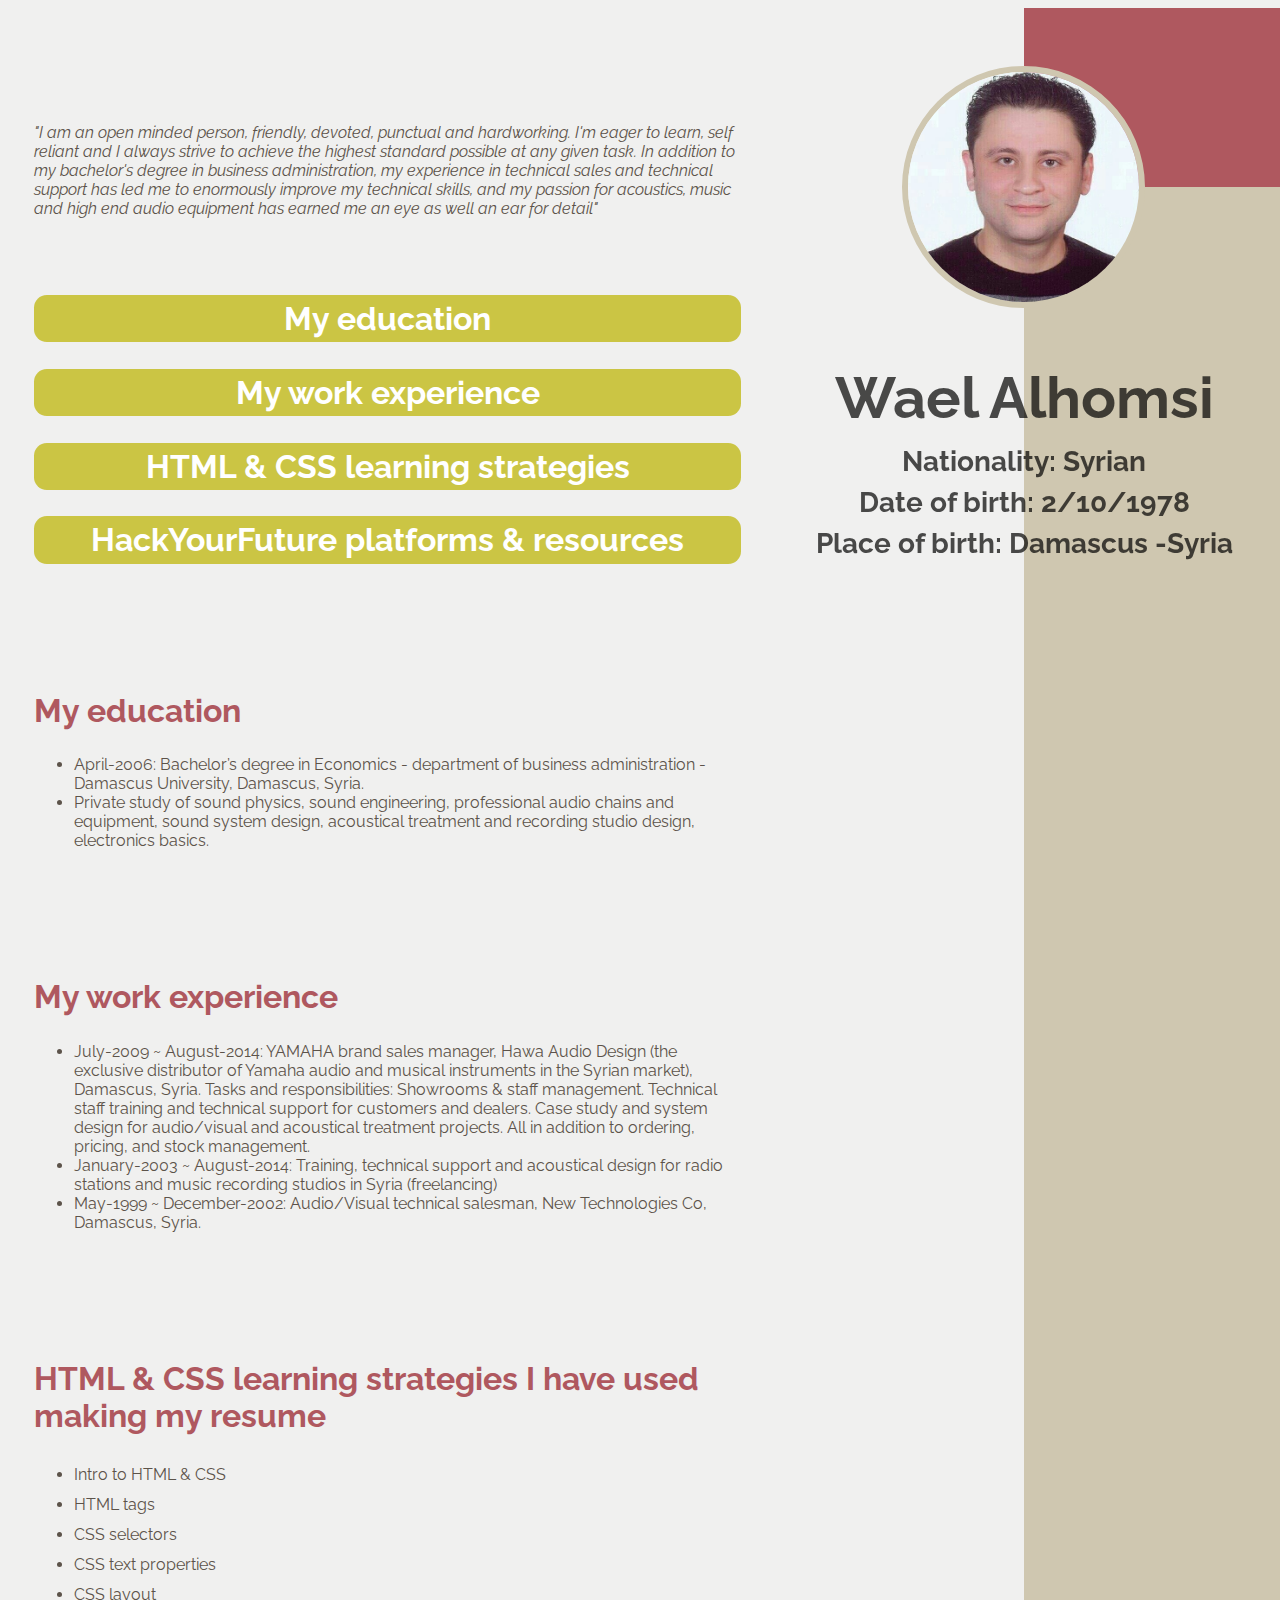
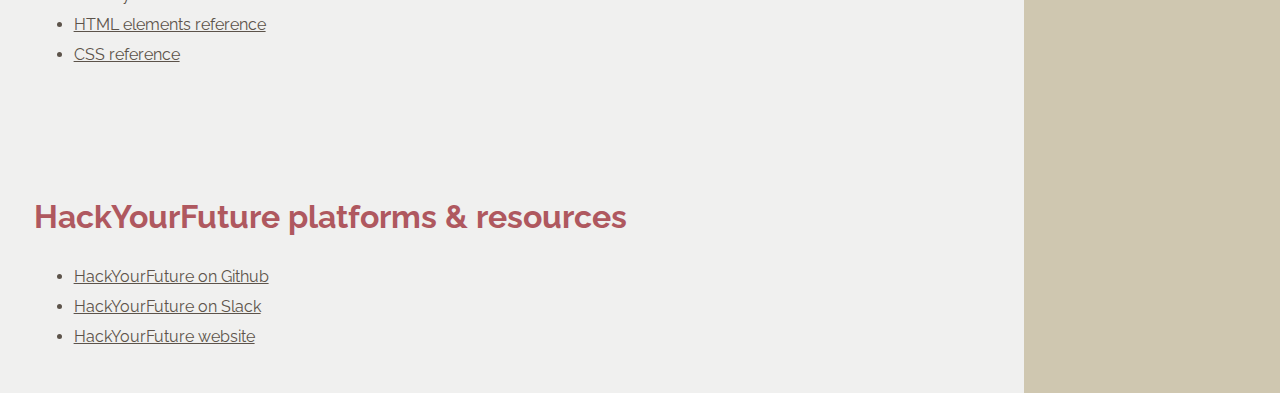
==== week1/index.html @ 4259e04e "Add files via upload" ====
<!DOCTYPE html>
<html>
<head>
  <meta charset="utf-8">
  <meta name="viewport" content="width=device-width, initial-scale=1.0">
  <title>My Resume</title>
  <link rel="stylesheet" href="./styles.css">
  <link href="https://fonts.googleapis.com/css?family=Raleway" rel="stylesheet">
</head>

<body>

  <div role="banner" class="identity">

    <img src="./Wael Edited.jpg" alt="profile picture" class="profile-picture">

    <div role="presentation" class="identity-text">
        <h1 role="presentation">Wael Alhomsi</h1>
        <h3 role="presentation">Nationality: Syrian</h3>
        <h3 role="presentation">Date of birth: 2/10/1978</h3>
        <h3 role="presentation">Place of birth: Damascus -Syria</h3>
    </div>

    <div role="none" class="sub-identity-top">
    </div>
    <div role="none" class="sub-identity-bottom">
    </div>

  </div>
  
  <div role="document" class="content">

   <p role="definition" class="profile">"I am an open minded person, friendly, devoted, 
    punctual and hardworking. I'm eager to learn, self reliant and I always strive to
    achieve the highest standard possible at any given task. In addition to
    my bachelor's degree in business administration, my experience in technical
    sales and technical support has led me to enormously improve my technical
    skills, and my passion for acoustics, music and high end audio equipment
    has earned me an eye as well an ear for detail"</p>

   <a role="menuitem" href="#education" class="no-underline"><h2 class="buttons">My 
    education</h2></a>
   <a role="menuitem" href="#work-experience" class="no-underline"><h2 class="buttons">
    My work experience</h2></a>
   <a role="menuitem" href="#strategies" class="no-underline"><h2 class="buttons">HTML
    & CSS learning strategies</h2></a>
   <a role="menuitem" href="#platforms" class="no-underline"><h2 class="buttons">
    HackYourFuture platforms & resources</h2></a>

   <h2 class="sections" id="education">My education</h2>
   <ul role="presentation">
     <li role="presentation">April-2006: Bachelor’s degree in Economics - department of 
      business administration - Damascus University, Damascus, Syria.</li>
     <li role="presentation">Private study of sound physics, sound engineering, professional 
      audio chains and equipment, sound system design, acoustical treatment
      and recording studio design, electronics basics.</li>
   </ul>

   <h2 class="sections" id="work-experience">My work experience</h2>
   <ul role="presentation">
     <li role="presentation">July-2009 ~ August-2014: YAMAHA brand sales manager,
      Hawa Audio Design  (the exclusive distributor of Yamaha audio and musical 
      instruments in the Syrian market),  Damascus, Syria. Tasks and 
      responsibilities:  Showrooms & staff management. Technical staff
      training and technical support for customers and dealers. Case
      study and system design for audio/visual and acoustical treatment
      projects. All in addition to ordering, pricing, and stock management.</li>
     <li role="presentation">January-2003 ~ August-2014: Training, technical support and acoustical
      design for radio stations and music recording studios in Syria (freelancing)</li>
     <li role="presentation">May-1999 ~ December-2002: Audio/Visual technical salesman, New 
      Technologies Co, Damascus, Syria.</li>
   </ul>

   <h2 class="sections" id="strategies">HTML & CSS learning strategies I have used
    making my resume</h2>
   <ul class="lists">
     <li>Intro to HTML & CSS</li>
     <li>HTML tags</li>
     <li>CSS selectors</li>
     <li>CSS text properties</li>
     <li>CSS layout</li>
     <li><a target="_blank" href="https://developer.mozilla.org/en-US/docs/Web/HTML/Element">
      HTML elements reference</a></li>
     <li><a target="_blank" href="https://cssreference.io/">CSS reference</a></li>
   </ul>

   <h2 class="sections" id="platforms">HackYourFuture platforms & resources</h2>
   <ul class="lists">
    <li><a target="_blank" href="https://github.com/HackYourFuture">HackYourFuture
      on Github</a></li>
    <li><a target="_blank" href="https://hackyourfuture.slack.com/">
     HackYourFuture on Slack</a></li>
    <li><a target="_blank" href="http://hackyourfuture.net/">HackYourFuture website</a></li>
   </ul>

  </div>

</body>
</html>
---- week1/styles.css ----
body {
  font-family: 'Raleway', sans-serif;
  background-color:rgb(240,240,239);
  color:rgb(92,83,74);
}
.profile-picture {
  width:18vw;
  border-radius:50%;
  position:absolute;
  top:4.5vw;
  left:-9.5vw;
  border: 0.5vw solid rgb(207,199,176);
}
.identity-text {
  text-align:center;
  position:absolute;
  width:38vw;
  top:26vw;
  left:-19vw;
  line-height: 1vw;
  color: rgba(0,0,0,0.7);
}
h1 {
  font-size:4.5vw;
  padding:1vw;
}
h2 {
  font-size:2.5vw;
  color:rgb(175,88,95)
}
h3 {font-size:2.2vw;}
.sub-identity-top {
  height: 14vw;
  background-color:rgb(175,88,95);
  text-align:center;
}
.sub-identity-bottom {
  background-color:rgb(207,199,176);
  height:1000vw;
}
.identity {
  position:fixed;
  width:20%;
  left:80%;
}
.content {
  width:56%;
  float:left;
  padding:2vw;
}
.profile {
  font-style:italic;
  font-size:16px;
  margin: 7vw 0vw 6vw 0vw;
}
.buttons {
  background-color:rgba(200,194,58,0.95);
  color:white;
  border-radius:1vw;
  text-align:center;
  padding:0.4vw;
}
.sections {margin-top:10vw;}
.no-underline {text-decoration:none;}
.lists {line-height:30px;}
a:link {color: rgb(92,83,74);}
a:visited {color: rgb(144,142,99);}
a:hover {background-color: rgb(207,199,176);}
a:active {background-color: rgb(207,199,176);}
a:focus {background-color: rgb(207,199,176);}
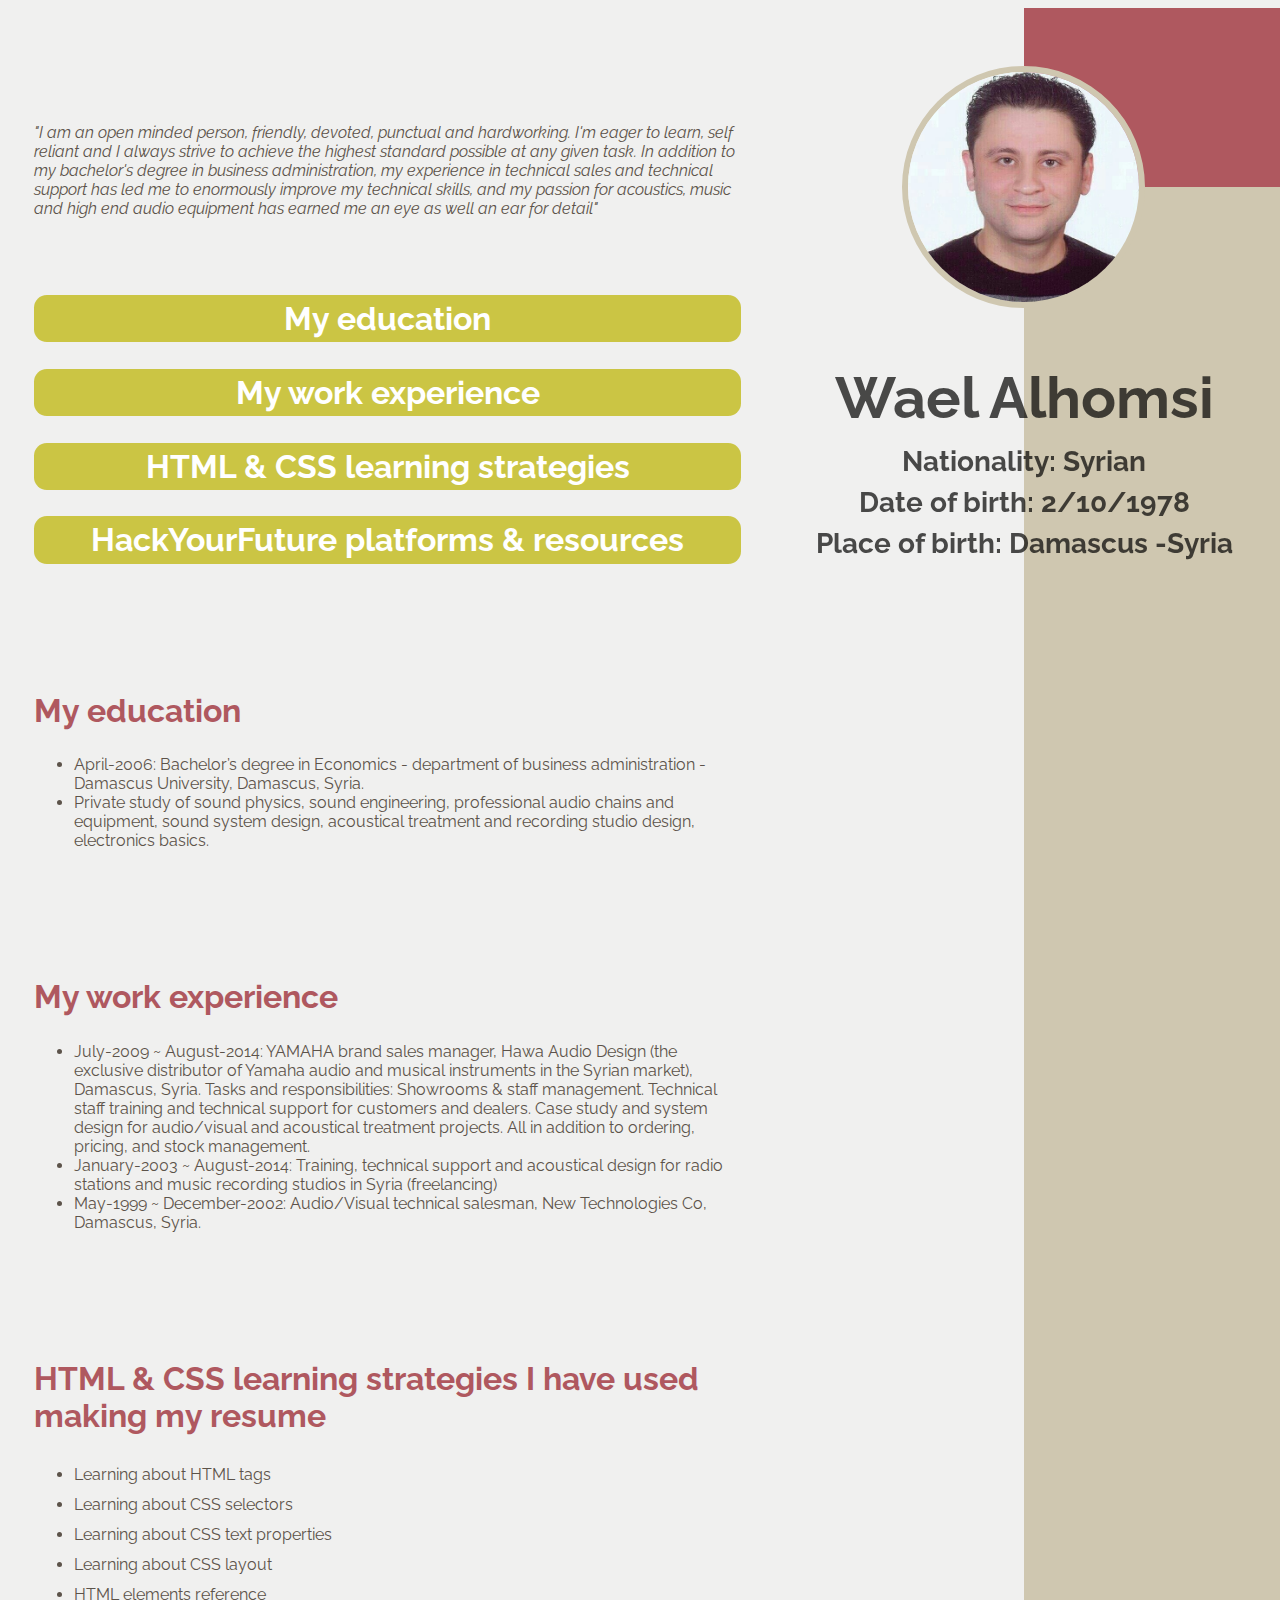
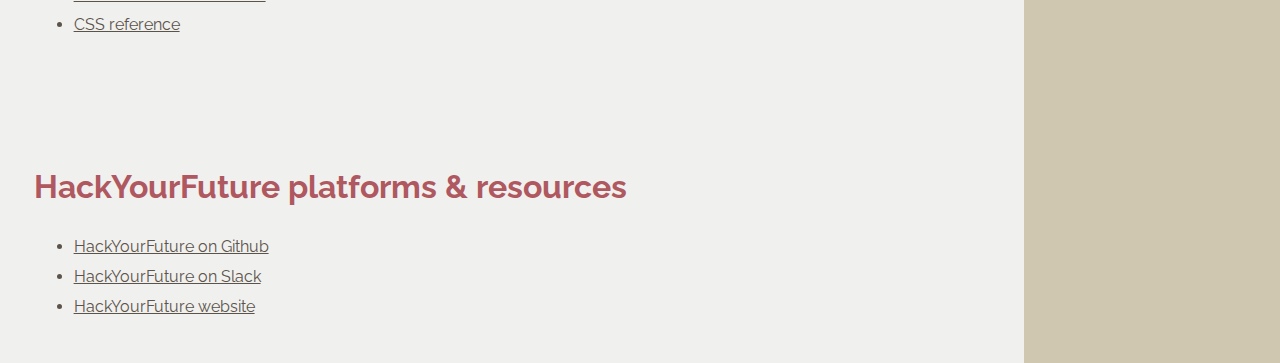
==== commit 394953db: "Update index.html" ====
--- a/week1/index.html
+++ b/week1/index.html
@@ -74,11 +74,10 @@
    <h2 class="sections" id="strategies">HTML & CSS learning strategies I have used
     making my resume</h2>
    <ul class="lists">
-     <li>Intro to HTML & CSS</li>
-     <li>HTML tags</li>
-     <li>CSS selectors</li>
-     <li>CSS text properties</li>
-     <li>CSS layout</li>
+     <li>Learning about HTML tags</li>
+     <li>Learning about CSS selectors</li>
+     <li>Learning about CSS text properties</li>
+     <li>Learning about CSS layout</li>
      <li><a target="_blank" href="https://developer.mozilla.org/en-US/docs/Web/HTML/Element">
       HTML elements reference</a></li>
      <li><a target="_blank" href="https://cssreference.io/">CSS reference</a></li>
@@ -96,4 +95,4 @@
   </div>
 
 </body>
-</html>+</html>
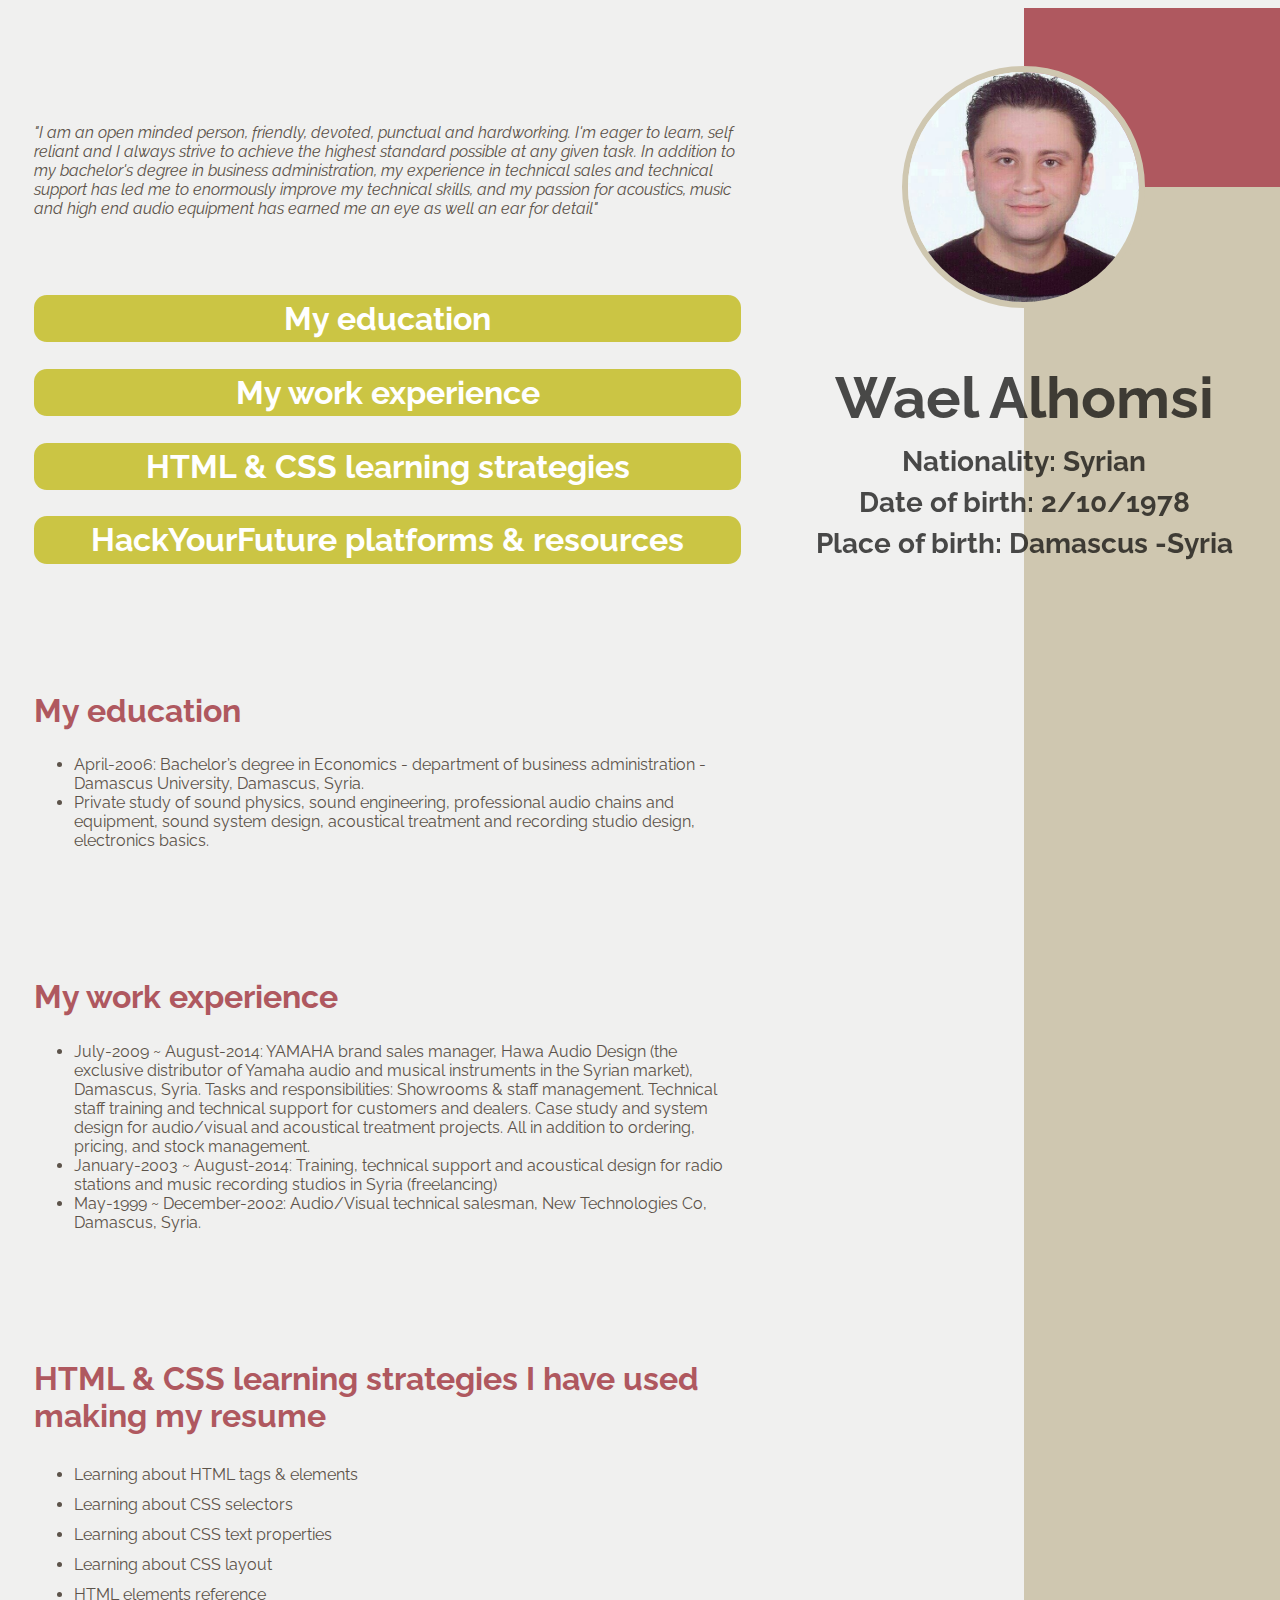
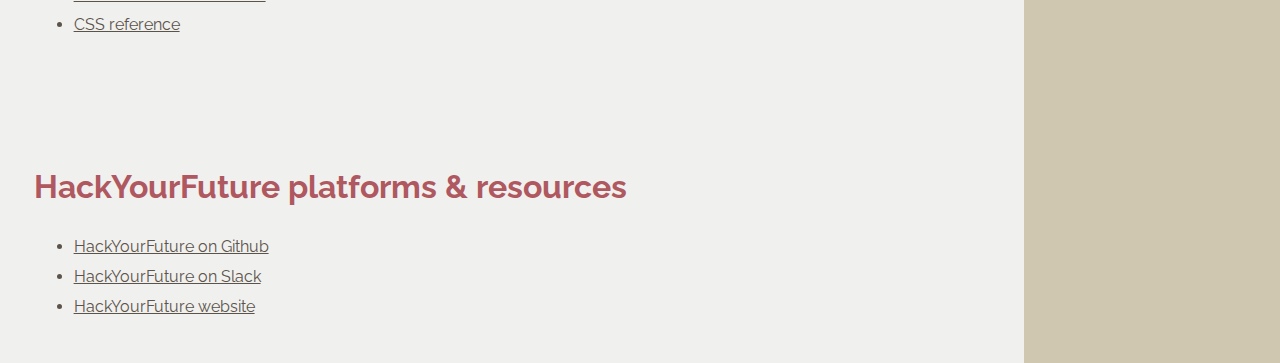
==== commit 54002737: "Update index.html" ====
--- a/week1/index.html
+++ b/week1/index.html
@@ -74,7 +74,7 @@
    <h2 class="sections" id="strategies">HTML & CSS learning strategies I have used
     making my resume</h2>
    <ul class="lists">
-     <li>Learning about HTML tags</li>
+     <li>Learning about HTML tags & elements</li>
      <li>Learning about CSS selectors</li>
      <li>Learning about CSS text properties</li>
      <li>Learning about CSS layout</li>
